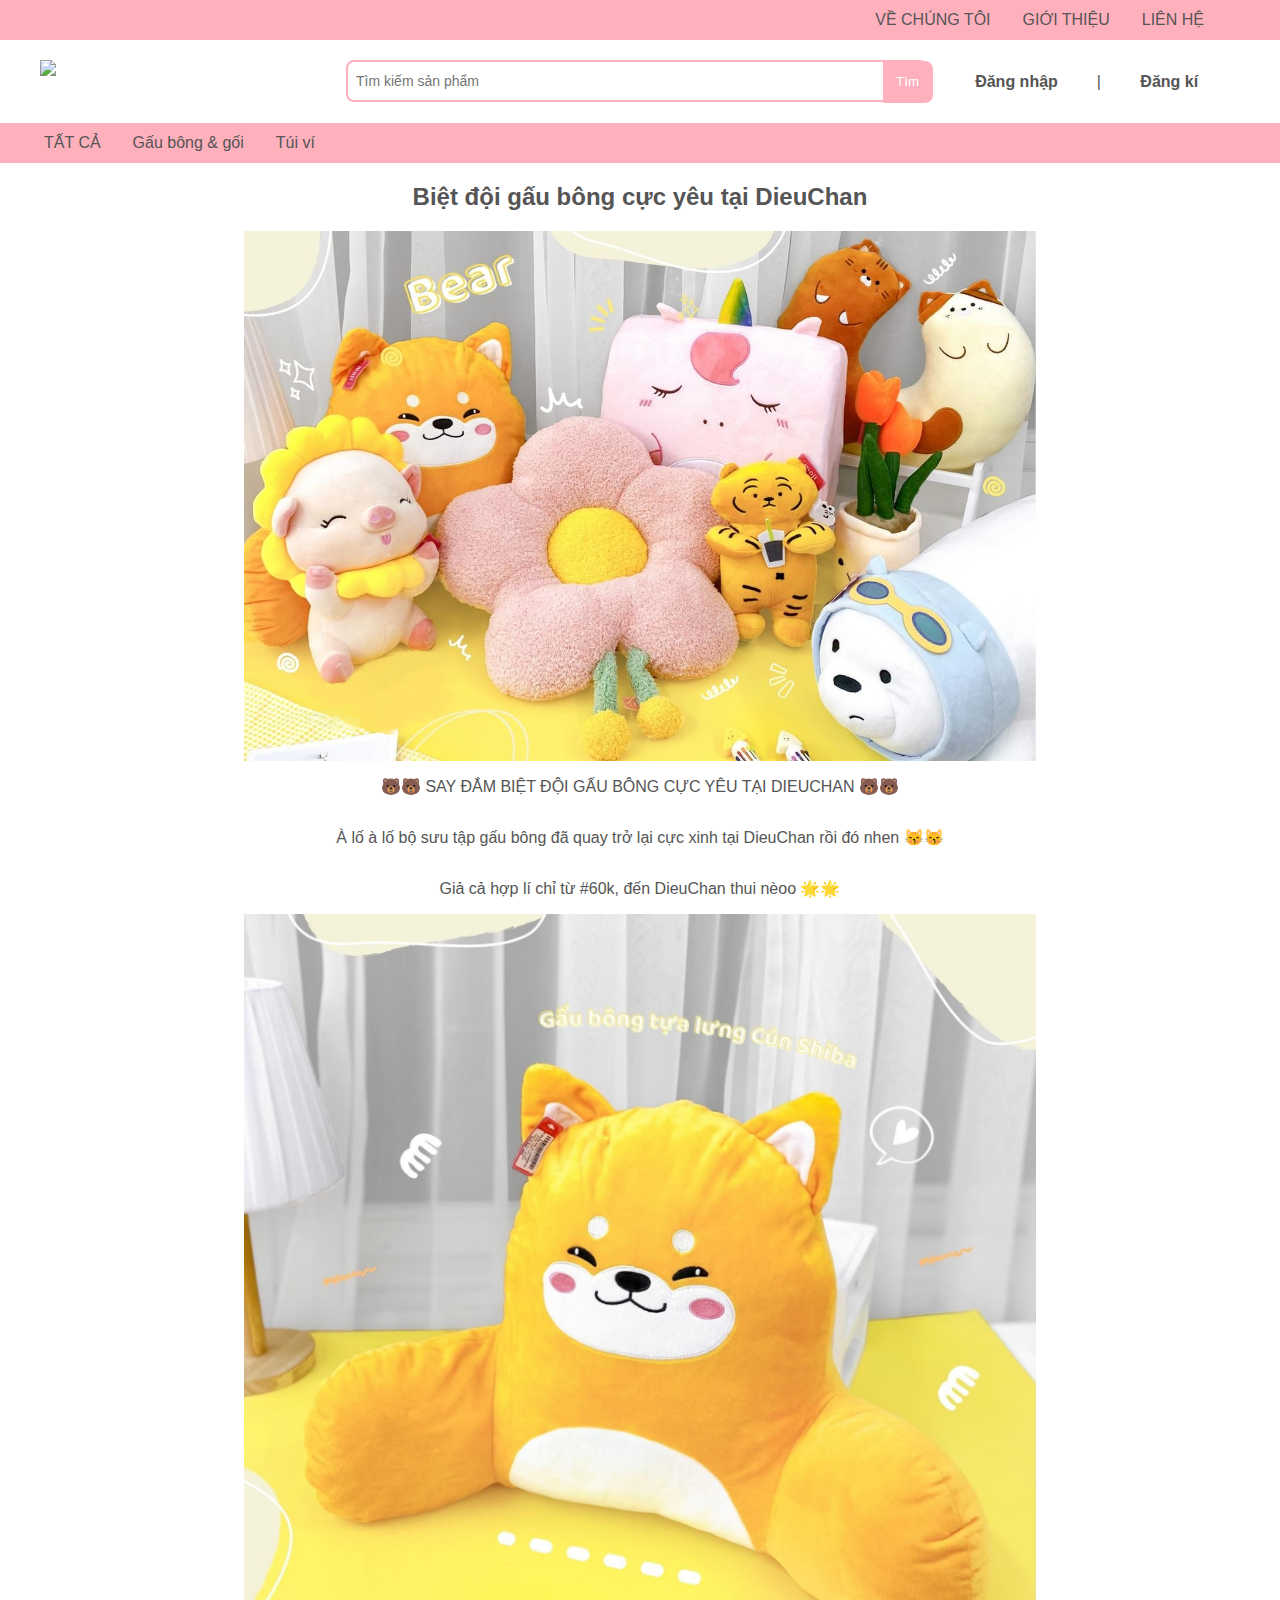
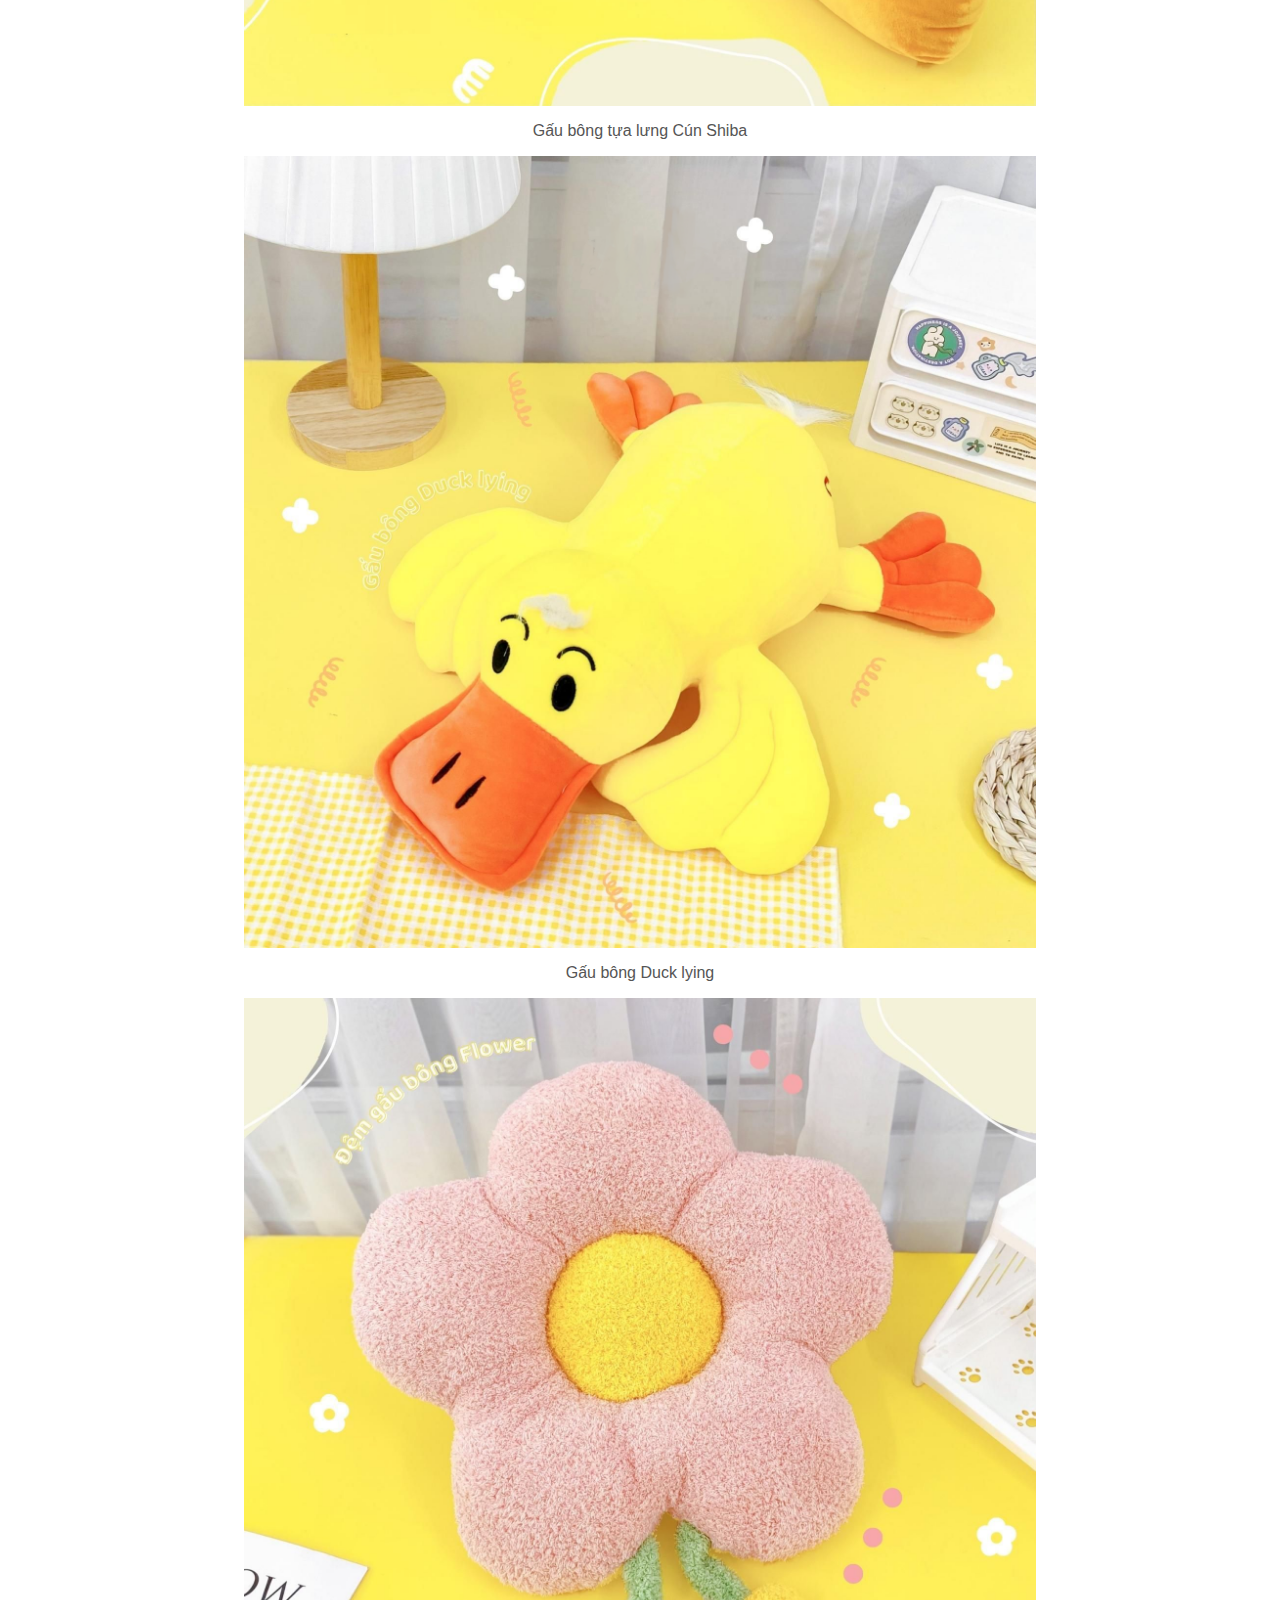
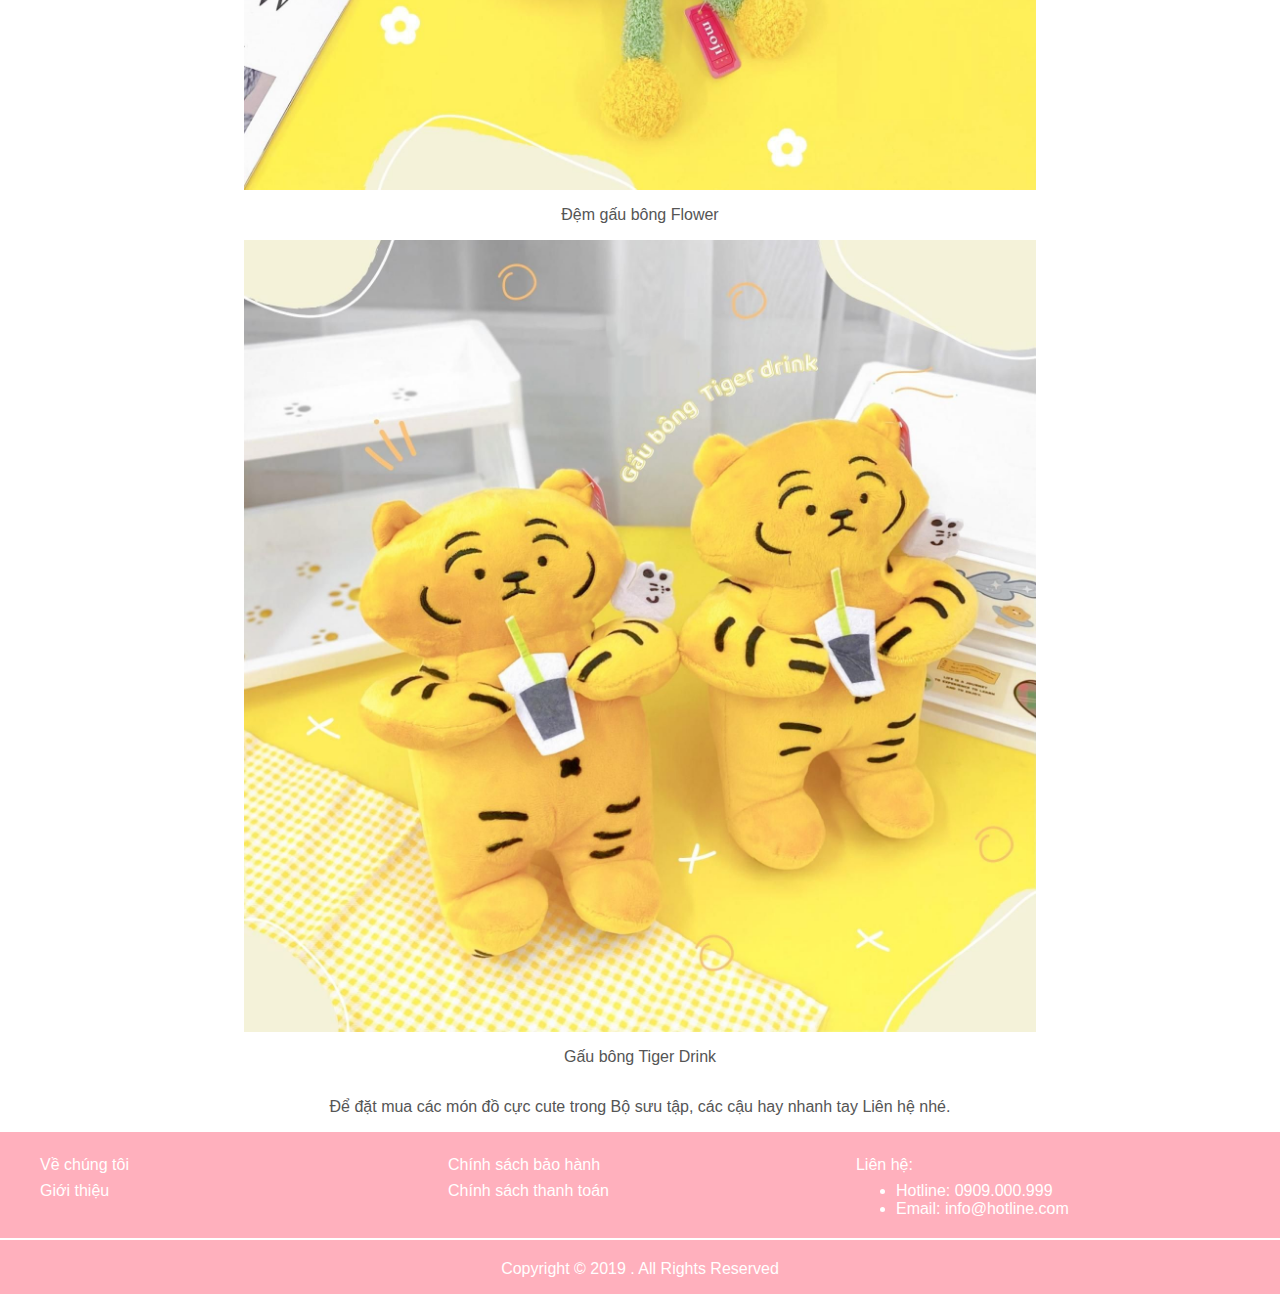
==== biet-doi-gau-bong.html @ 63c12bf6 "add page "biet doi gau bong"" ====
<!DOCTYPE html>
<html lang="en">

<head>
    <meta charset="UTF-8">
    <meta http-equiv="X-UA-Compatible" content="IE=edge">
    <meta name="viewport" content="width=device-width, initial-scale=1.0">
    <title>Biệt đội gấu bông cực yêu tại DieuChan</title>
    <link rel="stylesheet" href="./grid.css" />
    <link rel="stylesheet" href="./style.css" />
    <link href="https://fonts.cdnfonts.com/css/roboto" rel="stylesheet">
</head>

<body>
    <header>
        <div id="nav">
            <div class="grid wide">
                <div class="row nav-inner flex-end">
                    <a class="col c-12">
                        <a class="nav-link" href="./ve-chung-toi.html">VỀ CHÚNG TÔI</a>
                        <a class="nav-link" href="#">GIỚI THIỆU</a>
                        <a class="nav-link" href="#">LIÊN HỆ</a>
                        <a class="nav-link" href="#"></a>
                    </a>
                </div>
            </div>
        </div>
        <div id="main-header" class="grid wide">
            <div class="row">
                <div class="col c-0 m-0 l-3">
                    <a href="./index.html">
                        <img class="logo" src="https://mcdn.nhanh.vn/store/7534/logo_1648694271_Logo%20Web_mojijelly.png" />
                    </a>
                </div>
                <div class="col c-9 m-9 l-6 m-auto-0">
                    <input class="main-input" placeholder="Tìm kiếm sản phẩm" type="text" />
                    <button class="btn-search btn-pink" type="submit">Tìm</button>
                </div>
                <div class="col c-3 row">
                    <a href="#" class="login col c-12 m-6 l-6">Đăng nhập</a>
                    <span class="c-0 m-1 l-1 m-auto slash">|</span>
                    <a href="#" class="login col c-0 m-5 l-5">Đăng kí</a>
                </div>
            </div>
        </div>
        <div id="nav">
            <div class="grid wide">
                <div class="row nav-inner">
                    <a class="col c-12">
                        <a class="nav-link" href="./index.html">TẤT CẢ</a>
                        <a class="nav-link" href="./gau-bong-va-goi.html">Gấu bông & gối</a>
                        <a class="nav-link" href="#">Túi ví</a>
                    </a>
                </div>
            </div>
        </div>
    </header>
    <div id="content" class="grid wide">
        <div class="row">
            <h2 class="col c-12 text-center">Biệt đội gấu bông cực yêu tại DieuChan</h2>
            <img class="col c-12 m-8 m-auto" src="./img/collection-1.png" />
            <p class="col c-12 text-center">🐻🐻 SAY ĐẮM BIỆT ĐỘI GẤU BÔNG CỰC YÊU TẠI DIEUCHAN 🐻🐻</p>
            <p class="col c-12 text-center">À lố à lố bộ sưu tập gấu bông đã quay trở lại cực xinh tại DieuChan rồi đó nhen 😽😽</p>
            <p class="col c-12 text-center">Giả cả hợp lí chỉ từ #60k, đến DieuChan thui nèoo 🌟🌟</p>
            <img class="col c-12 m-8 m-auto" src="./img/biet-doi-gau-01.png" />
            <p class="col c-12 text-center">Gấu bông tựa lưng Cún Shiba</p>
            <img class="col c-12 m-8 m-auto" src="./img/biet-doi-gau-02.png" />
            <p class="col c-12 text-center">Gấu bông Duck lying</p>
            <img class="col c-12 m-8 m-auto" src="./img/biet-doi-gau-03.png" />
            <p class="col c-12 text-center">Đệm gấu bông Flower</p>
            <img class="col c-12 m-8 m-auto" src="./img/biet-doi-gau-04.png" />
            <p class="col c-12 text-center">Gấu bông Tiger Drink</p>
            <p class="col c-12 text-center">Để đặt mua các món đồ cực cute trong Bộ sưu tập, các cậu hay nhanh tay Liên hệ nhé. </p>
        </div>
    </div>

    <footer id="footer">
        <div class="grid wide">
            <div class="row">
                <div class="col c-6 m-4 l-4">
                    <div class="item"><a href="./ve-chung-toi.html">Về chúng tôi</a></div>
                    <div class="item"><a href="#">Giới thiệu</a></div>
                </div>
                <div class="col c-6 m-4 l-4">
                    <div class="item"> <a href="#">Chính sách bảo hành</a></div>
                    <div class="item"><a href="#">Chính sách thanh toán</a></div>
                </div>
                <div class="col c-6 m-4 l-4">
                    <div class="item">Liên hệ:</div>
                    <ul>
                        <li> Hotline: <a href="tel:0909000999">0909.000.999</a></li>
                        <li>Email: <a href="mailto:info@hotline.com">info@hotline.com</a></li>
                    </ul>
                </div>
            </div>
        </div>
        <div class="break col c-12"></div>
        <div class="grid wide">
            <div class="row">
                <div class="copyright col c-12">
                    Copyright &copy; 2019 . All Rights Reserved
                </div>
            </div>
        </div>
    </footer>
</body>

</html>
---- grid.css ----
.grid {
    width: 100%;
    display: block;
    padding: 0;
}

.grid.wide {
    max-width: 1200px;
    margin: 0 auto;
}

.row {
    display: flex;
    flex-wrap: wrap;
    margin-left: -4px;
    margin-right: -4px;
}

.row.no-gutters {
    margin-left: 0;
    margin-right: 0;
}

.col {
    padding-left: 4px;
    padding-right: 4px;
}

.row.no-gutters .col {
    padding-left: 0;
    padding-right: 0;
}

.c-0 {
    display: none;
}

.c-1 {
    flex: 0 0 8.33333%;
    max-width: 8.33333%;
}

.c-2 {
    flex: 0 0 16.66667%;
    max-width: 16.66667%;
}

.c-3 {
    flex: 0 0 25%;
    max-width: 25%;
}

.c-4 {
    flex: 0 0 33.33333%;
    max-width: 33.33333%;
}

.c-5 {
    flex: 0 0 41.66667%;
    max-width: 41.66667%;
}

.c-6 {
    flex: 0 0 50%;
    max-width: 50%;
}

.c-7 {
    flex: 0 0 58.33333%;
    max-width: 58.33333%;
}

.c-8 {
    flex: 0 0 66.66667%;
    max-width: 66.66667%;
}

.c-9 {
    flex: 0 0 75%;
    max-width: 75%;
}

.c-10 {
    flex: 0 0 83.33333%;
    max-width: 83.33333%;
}

.c-11 {
    flex: 0 0 91.66667%;
    max-width: 91.66667%;
}

.c-12 {
    flex: 0 0 100%;
    max-width: 100%;
}

.c-o-1 {
    margin-left: 8.33333%;
}

.c-o-2 {
    margin-left: 16.66667%;
}

.c-o-3 {
    margin-left: 25%;
}

.c-o-4 {
    margin-left: 33.33333%;
}

.c-o-5 {
    margin-left: 41.66667%;
}

.c-o-6 {
    margin-left: 50%;
}

.c-o-7 {
    margin-left: 58.33333%;
}

.c-o-8 {
    margin-left: 66.66667%;
}

.c-o-9 {
    margin-left: 75%;
}

.c-o-10 {
    margin-left: 83.33333%;
}

.c-o-11 {
    margin-left: 91.66667%;
}


/* >= Tablet */

@media (min-width: 740px) {
    .row {
        margin-left: -8px;
        margin-right: -8px;
    }
    .col {
        padding-left: 8px;
        padding-right: 8px;
    }
    .m-0 {
        display: none;
    }
    .m-1,
    .m-2,
    .m-3,
    .m-4,
    .m-5,
    .m-6,
    .m-7,
    .m-8,
    .m-9,
    .m-10,
    .m-11,
    .m-12 {
        display: block;
    }
    .m-1 {
        flex: 0 0 8.33333%;
        max-width: 8.33333%;
    }
    .m-2 {
        flex: 0 0 16.66667%;
        max-width: 16.66667%;
    }
    .m-3 {
        flex: 0 0 25%;
        max-width: 25%;
    }
    .m-4 {
        flex: 0 0 33.33333%;
        max-width: 33.33333%;
    }
    .m-5 {
        flex: 0 0 41.66667%;
        max-width: 41.66667%;
    }
    .m-6 {
        flex: 0 0 50%;
        max-width: 50%;
    }
    .m-7 {
        flex: 0 0 58.33333%;
        max-width: 58.33333%;
    }
    .m-8 {
        flex: 0 0 66.66667%;
        max-width: 66.66667%;
    }
    .m-9 {
        flex: 0 0 75%;
        max-width: 75%;
    }
    .m-10 {
        flex: 0 0 83.33333%;
        max-width: 83.33333%;
    }
    .m-11 {
        flex: 0 0 91.66667%;
        max-width: 91.66667%;
    }
    .m-12 {
        flex: 0 0 100%;
        max-width: 100%;
    }
    .m-o-1 {
        margin-left: 8.33333%;
    }
    .m-o-2 {
        margin-left: 16.66667%;
    }
    .m-o-3 {
        margin-left: 25%;
    }
    .m-o-4 {
        margin-left: 33.33333%;
    }
    .m-o-5 {
        margin-left: 41.66667%;
    }
    .m-o-6 {
        margin-left: 50%;
    }
    .m-o-7 {
        margin-left: 58.33333%;
    }
    .m-o-8 {
        margin-left: 66.66667%;
    }
    .m-o-9 {
        margin-left: 75%;
    }
    .m-o-10 {
        margin-left: 83.33333%;
    }
    .m-o-11 {
        margin-left: 91.66667%;
    }
}


/* PC medium resolution > */

@media (min-width: 1113px) {
    .row {
        margin-left: -12px;
        margin-right: -12px;
    }
    .row.sm-gutter {
        margin-left: -5px;
        margin-right: -5px;
    }
    .col {
        padding-left: 12px;
        padding-right: 12px;
    }
    .row.sm-gutter .col {
        padding-left: 5px;
        padding-right: 5px;
    }
    .l-0 {
        display: none;
    }
    .l-1,
    .l-2,
    .l-2-4,
    .l-3,
    .l-4,
    .l-5,
    .l-6,
    .l-7,
    .l-8,
    .l-9,
    .l-10,
    .l-11,
    .l-12 {
        display: block;
    }
    .l-1 {
        flex: 0 0 8.33333%;
        max-width: 8.33333%;
    }
    .l-2 {
        flex: 0 0 16.66667%;
        max-width: 16.66667%;
    }
    .l-2-4 {
        flex: 0 0 20%;
        max-width: 20%;
    }
    .l-3 {
        flex: 0 0 25%;
        max-width: 25%;
    }
    .l-4 {
        flex: 0 0 33.33333%;
        max-width: 33.33333%;
    }
    .l-5 {
        flex: 0 0 41.66667%;
        max-width: 41.66667%;
    }
    .l-6 {
        flex: 0 0 50%;
        max-width: 50%;
    }
    .l-7 {
        flex: 0 0 58.33333%;
        max-width: 58.33333%;
    }
    .l-8 {
        flex: 0 0 66.66667%;
        max-width: 66.66667%;
    }
    .l-9 {
        flex: 0 0 75%;
        max-width: 75%;
    }
    .l-10 {
        flex: 0 0 83.33333%;
        max-width: 83.33333%;
    }
    .l-11 {
        flex: 0 0 91.66667%;
        max-width: 91.66667%;
    }
    .l-12 {
        flex: 0 0 100%;
        max-width: 100%;
    }
    .l-o-1 {
        margin-left: 8.33333%;
    }
    .l-o-2 {
        margin-left: 16.66667%;
    }
    .l-o-3 {
        margin-left: 25%;
    }
    .l-o-4 {
        margin-left: 33.33333%;
    }
    .l-o-5 {
        margin-left: 41.66667%;
    }
    .l-o-6 {
        margin-left: 50%;
    }
    .l-o-7 {
        margin-left: 58.33333%;
    }
    .l-o-8 {
        margin-left: 66.66667%;
    }
    .l-o-9 {
        margin-left: 75%;
    }
    .l-o-10 {
        margin-left: 83.33333%;
    }
    .l-o-11 {
        margin-left: 91.66667%;
    }
}


/* Tablet - PC low resolution */

@media (min-width: 740px) and (max-width: 1023px) {
    .wide {
        width: 644px;
    }
}


/* > PC low resolution */

@media (min-width: 1024px) and (max-width: 1239px) {
    .wide {
        width: 984px;
    }
    .wide .row {
        margin-left: -12px;
        margin-right: -12px;
    }
    .wide .row.sm-gutter {
        margin-left: -5px;
        margin-right: -5px;
    }
    .wide .col {
        padding-left: 12px;
        padding-right: 12px;
    }
    .wide .row.sm-gutter .col {
        padding-left: 5px;
        padding-right: 5px;
    }
    .wide .l-0 {
        display: none;
    }
    .wide .l-1,
    .wide .l-2,
    .wide .l-2-4,
    .wide .l-3,
    .wide .l-4,
    .wide .l-5,
    .wide .l-6,
    .wide .l-7,
    .wide .l-8,
    .wide .l-9,
    .wide .l-10,
    .wide .l-11,
    .wide .l-12 {
        display: block;
    }
    .wide .l-1 {
        flex: 0 0 8.33333%;
        max-width: 8.33333%;
    }
    .wide .l-2 {
        flex: 0 0 16.66667%;
        max-width: 16.66667%;
    }
    .wide .l-2-4 {
        flex: 0 0 20%;
        max-width: 20%;
    }
    .wide .l-3 {
        flex: 0 0 25%;
        max-width: 25%;
    }
    .wide .l-4 {
        flex: 0 0 33.33333%;
        max-width: 33.33333%;
    }
    .wide .l-5 {
        flex: 0 0 41.66667%;
        max-width: 41.66667%;
    }
    .wide .l-6 {
        flex: 0 0 50%;
        max-width: 50%;
    }
    .wide .l-7 {
        flex: 0 0 58.33333%;
        max-width: 58.33333%;
    }
    .wide .l-8 {
        flex: 0 0 66.66667%;
        max-width: 66.66667%;
    }
    .wide .l-9 {
        flex: 0 0 75%;
        max-width: 75%;
    }
    .wide .l-10 {
        flex: 0 0 83.33333%;
        max-width: 83.33333%;
    }
    .wide .l-11 {
        flex: 0 0 91.66667%;
        max-width: 91.66667%;
    }
    .wide .l-12 {
        flex: 0 0 100%;
        max-width: 100%;
    }
    .wide .l-o-1 {
        margin-left: 8.33333%;
    }
    .wide .l-o-2 {
        margin-left: 16.66667%;
    }
    .wide .l-o-3 {
        margin-left: 25%;
    }
    .wide .l-o-4 {
        margin-left: 33.33333%;
    }
    .wide .l-o-5 {
        margin-left: 41.66667%;
    }
    .wide .l-o-6 {
        margin-left: 50%;
    }
    .wide .l-o-7 {
        margin-left: 58.33333%;
    }
    .wide .l-o-8 {
        margin-left: 66.66667%;
    }
    .wide .l-o-9 {
        margin-left: 75%;
    }
    .wide .l-o-10 {
        margin-left: 83.33333%;
    }
    .wide .l-o-11 {
        margin-left: 91.66667%;
    }
}
---- style.css ----
* {
    box-sizing: border-box;
    color: #555;
}

input[type='number'] {
    -moz-appearance: textfield;
}

input::-webkit-outer-spin-button,
input::-webkit-inner-spin-button {
    -webkit-appearance: none;
}

html {
    font-family: 'Roboto', sans-serif;
}

body {
    padding: 0!important;
    margin: 0 !important;
}

#main-header {
    /* display: flex; */
    padding: 20px 0;
    color: palevioletred;
}

#main-header .logo {
    height: 60px;
}

#main-header .main-input {
    width: 99%;
    overflow: hidden;
    border: 2px solid #ffb0bd;
    line-height: 30px;
    border-radius: 8px;
    font-size: 14px;
    padding: 4px 8px;
    padding-right: 50px;
}

#main-header .btn-search {
    cursor: pointer;
    width: 50px;
    line-height: 30px;
    border: 2px solid #ffb0bd;
    padding: 4px 8px;
    margin-left: -50px;
    border-top-right-radius: 8px;
    border-bottom-right-radius: 8px;
}

#main-header .login {
    text-align: center;
    font-weight: 600;
    margin: auto 0px;
    text-decoration: none;
}

#main-header .login:hover {
    color: #ffb0bd;
}

#main-header .slash {
    text-align: center;
}

#nav {
    height: 40px;
    background-color: #ffb0bd;
}

#nav .nav-inner {
    height: 100%;
    display: flex;
}

#nav .nav-inner .nav-link {
    padding: 0 16px;
    display: inline-block;
    line-height: 40px;
    height: 100%;
    text-decoration: none;
}

#nav .nav-inner .nav-link:hover {
    background-color: #fad8de;
}

#nav .nav-inner.flex-end {
    justify-content: flex-end;
}

#slider .slider-img {
    display: inline-block;
}

#slider img {
    max-width: 100%;
}

#left-bar ul {
    padding-left: 0;
    list-style: none;
}

#left-bar ul * {
    display: block;
    text-decoration: none;
}

#left-bar ul .title-list {
    padding-top: 8px;
    padding-bottom: 20px;
}

#left-bar ul a {
    border-radius: 4px;
    padding: 10px;
    border: 1px solid #eee;
}

#left-bar ul a:hover {
    background-color: rgb(242, 242, 242);
}

#left-bar .title-list {
    font-size: 20px;
    font-weight: bold;
}

#content .item {
    margin-bottom: 28px;
}

#content .item .image {
    overflow: hidden;
    position: relative;
}

#content .item .image div {
    display: block;
    overflow: hidden;
}

#content .item .image div>img {
    width: 100%;
    display: block;
    transition: all 0.3s;
}

#content .item .image div:hover>img {
    transform: scale(1.2);
}

#content .item .image:hover>.add-to-card {
    opacity: 1;
    transform: translateY(0%);
    transition: all .4s;
}

#content .item .add-to-card {
    opacity: 0;
    position: absolute;
    width: 100%;
    left: 0;
    bottom: 0;
    z-index: 1;
    padding: 4px 10px;
    background: rgba(255, 176, 189, .9);
    color: #fff;
    transform: translateY(80%);
    transition: all .4s;
}

#content .item .btn-add {
    display: block;
    text-decoration: none;
    text-align: center;
    width: 100%;
    border: 1px solid transparent;
    border-radius: 0.35rem;
    color: #fff;
}

#content .item .title {
    margin-top: 8px;
    text-decoration: none;
    font-weight: 600;
    font-size: 16px;
    line-height: 20px;
    height: 40px;
    display: block;
    overflow-y: hidden;
}

#content .item .title:hover {
    color: #ffb0bd;
}

#content .item .price {
    margin-top: 16px;
    font-weight: 600;
}

#content .btn-add-to-cart {
    width: 140px;
}

#content .pagination {
    list-style: none;
    display: flex;
    padding-left: 0;
    justify-content: center;
}

#content .pagination .page-link {
    position: relative;
    display: block;
    padding: 0.5rem 0.75rem;
    line-height: 1.25;
    background-color: #fff;
    border: 1px solid #eee;
    text-decoration: none;
    border-radius: 2px;
}

#content .pagination .page-link:hover {
    background-color: rgb(243, 242, 242);
}

#content .pagination .page-link.active {
    background-color: #ffb0bd;
    color: #fff;
}

#product .product-image {
    max-width: 100%;
}

#product .breadcrumb a {
    text-decoration: none;
    margin: 0 4px;
    padding: 16px 0;
    font-weight: normal;
    display: inline-block;
}

#product .breadcrumb a:hover {
    color: #ffb0bd;
}

#product .breadcrumb a.active {
    color: #ffb0bd;
}

#product .title {
    margin-top: 0;
}

#product .price {
    font-size: 32px;
}

#product .amount {
    margin: 20px 0;
}

#product .amount .up-down {
    text-align: center;
    margin-left: 20px;
    display: inline-flex;
    border: 1px solid #d0d0d0;
}

#product .amount .up-down input {
    -webkit-appearance: none;
    font-size: 14px;
    width: 50px;
    min-height: 30px;
    border: none;
    text-align: center;
    border-right: 1px solid #d0d0d0;
    border-left: 1px solid #d0d0d0;
}

#product .amount .change {
    min-width: 30px;
    min-height: 30px;
    cursor: pointer;
    font-size: 18px;
    line-height: 30px;
}

#product .amount .change:hover {
    background-color: rgb(242, 242, 242);
}

#product .policy * {
    margin: 10px auto;
}

#footer {
    color: #fff;
    background-color: #ffb0bd;
}

#footer .grid {
    padding: 16px 0;
}

#footer .item {
    margin: 8px 0;
}

#footer .break {
    width: 100%;
    margin: 4px 0;
    border-bottom: 2px solid #fff;
}

#footer .copyright {
    text-align: center;
}

#footer * {
    text-decoration: none;
    color: #fff;
}

#footer a:hover {
    color: #e75d74;
}

#footer ul {
    margin: 0 auto;
}

#information p {
    text-align: justify;
}


/* ========== GENERAL ========== */

.btn {
    cursor: pointer;
    text-decoration: none;
    text-align: center;
    min-width: 140px;
    padding: 6px 20px;
    border: 1px solid transparent;
    border-radius: 0.35rem;
    display: block;
    margin: 0 auto 20px;
}

.btn-pink {
    color: #fff;
    background-color: #ffb0bd;
    border-color: #ffb0bd;
}

.btn-pink:hover {
    background-color: #f39ba9;
}

.text-center {
    text-align: center;
}

.m-auto-0 {
    margin: auto 0;
}

.m-0-auto {
    margin: 0 auto;
}

.m-auto {
    margin: auto;
}

.bg-blue {
    background-color: blue;
}

.bg-green {
    background-color: green;
}

.ruler-item {
    text-align: center;
    color: #fff;
}
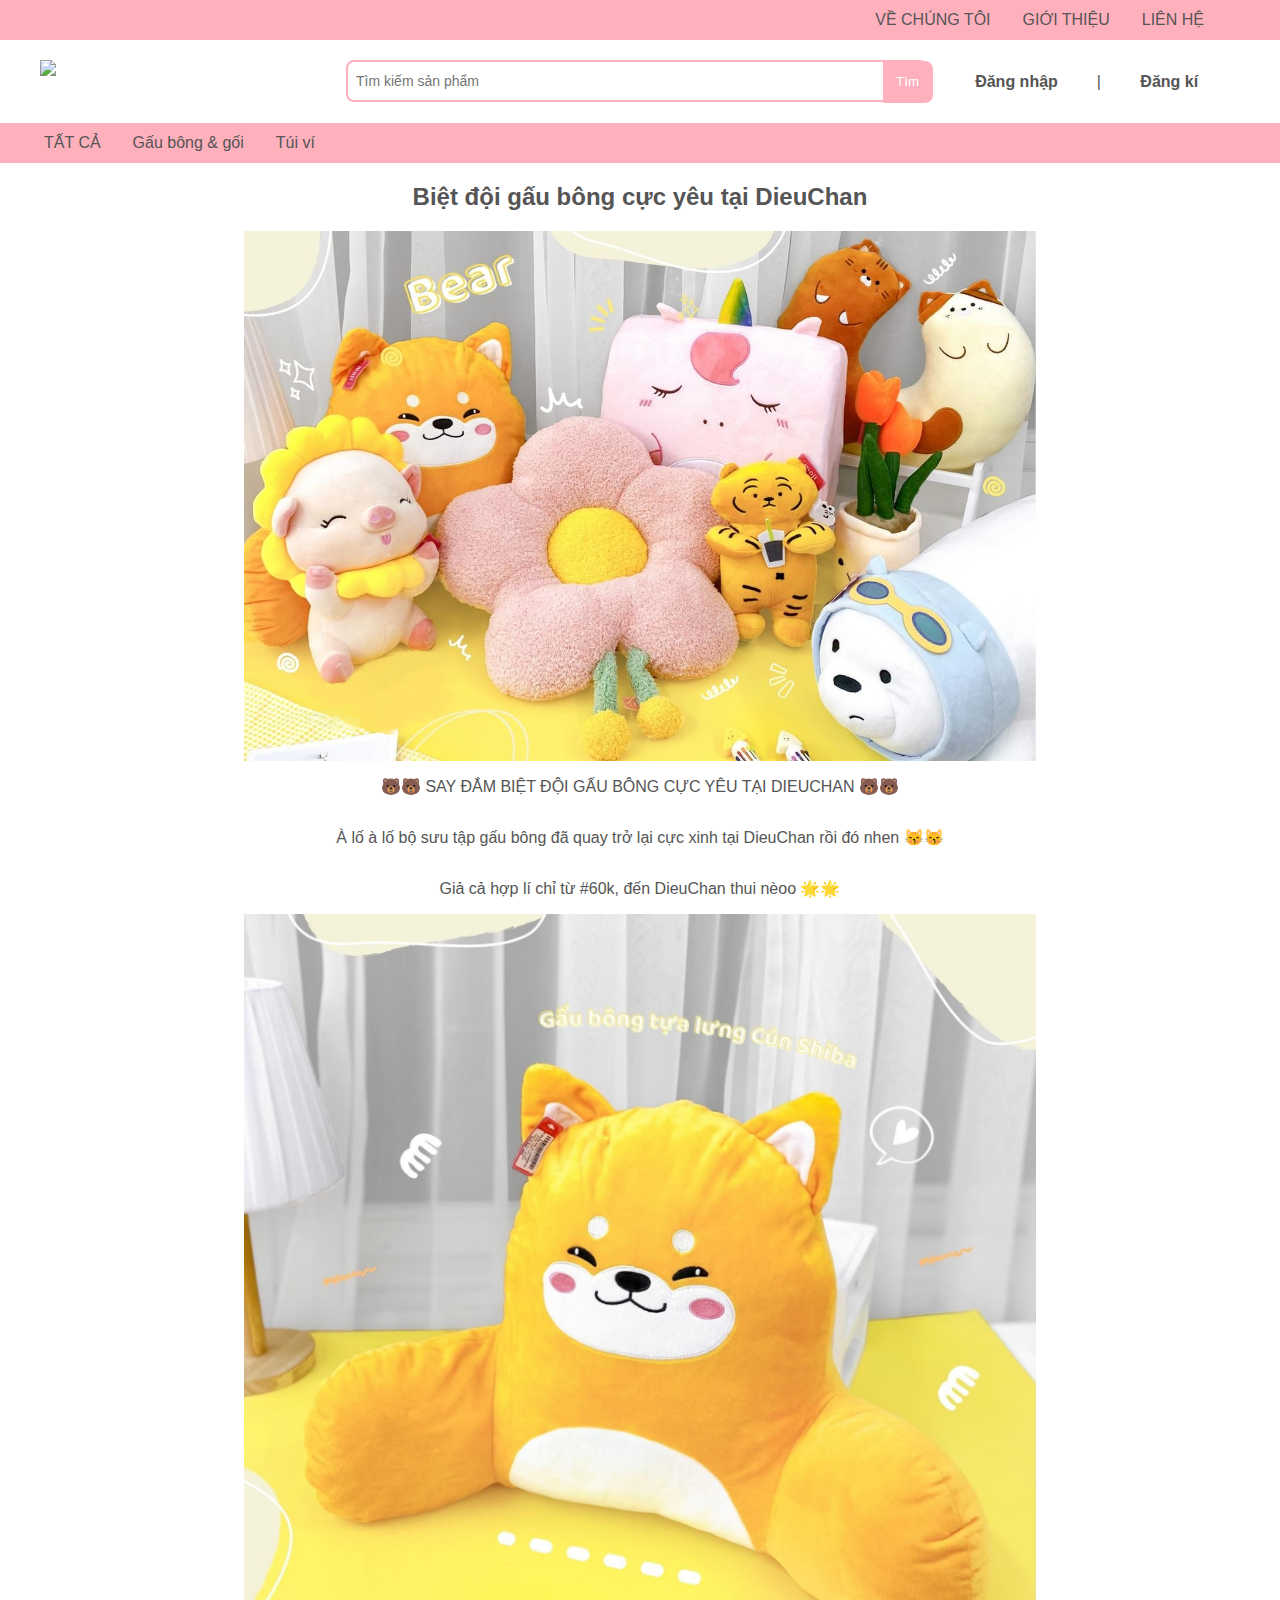
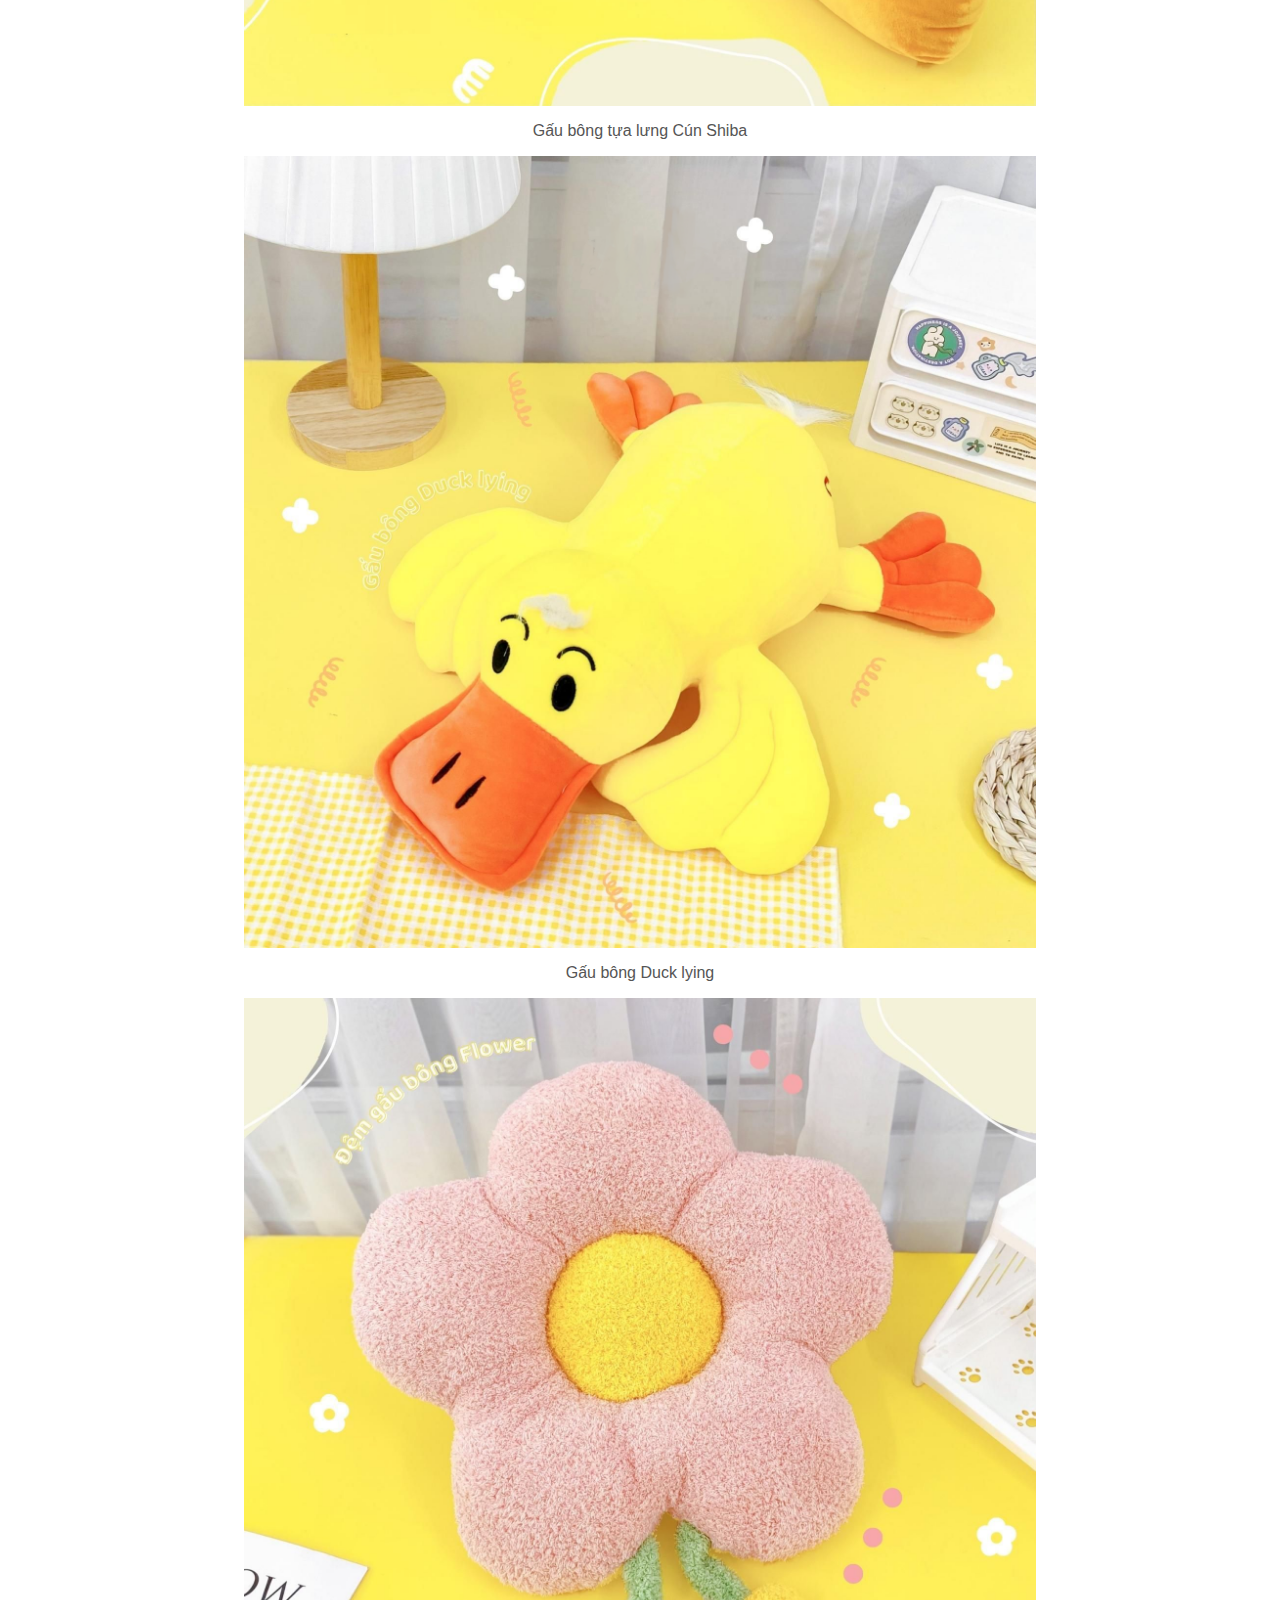
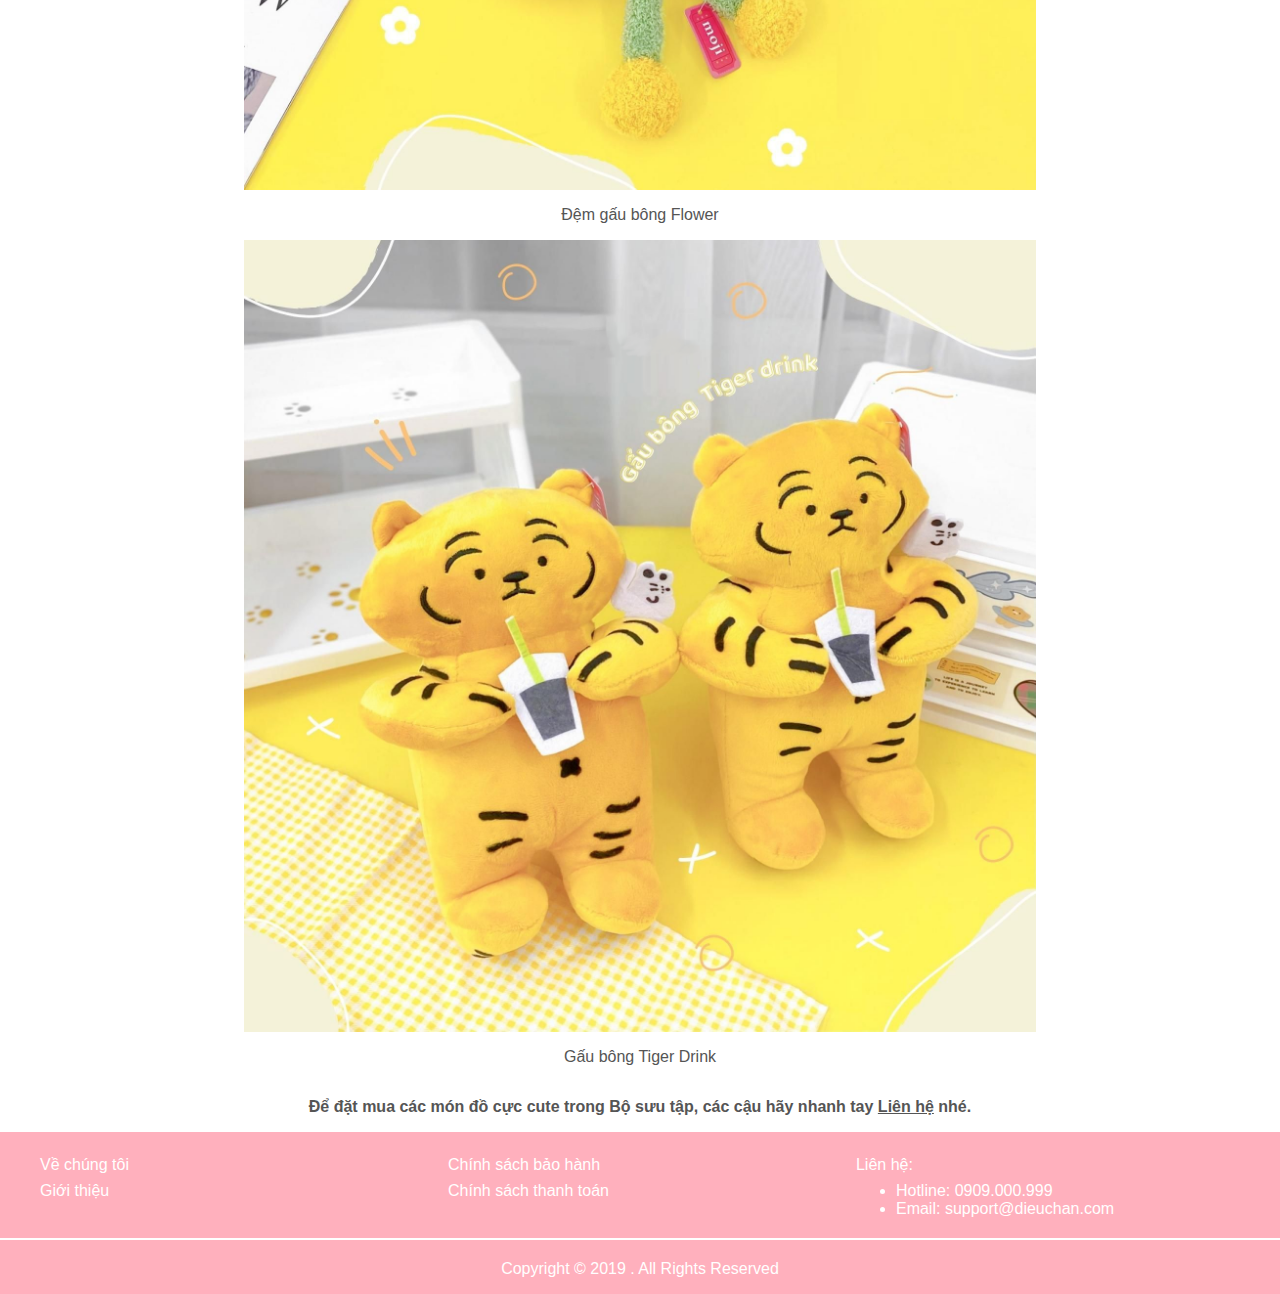
==== commit 49299481: "add page "lien he"" ====
--- a/biet-doi-gau-bong.html
+++ b/biet-doi-gau-bong.html
@@ -19,7 +19,7 @@
                     <a class="col c-12">
                         <a class="nav-link" href="./ve-chung-toi.html">VỀ CHÚNG TÔI</a>
                         <a class="nav-link" href="#">GIỚI THIỆU</a>
-                        <a class="nav-link" href="#">LIÊN HỆ</a>
+                        <a class="nav-link" href="./lien-he.html">LIÊN HỆ</a>
                         <a class="nav-link" href="#"></a>
                     </a>
                 </div>
@@ -70,10 +70,12 @@
             <p class="col c-12 text-center">Đệm gấu bông Flower</p>
             <img class="col c-12 m-8 m-auto" src="./img/biet-doi-gau-04.png" />
             <p class="col c-12 text-center">Gấu bông Tiger Drink</p>
-            <p class="col c-12 text-center">Để đặt mua các món đồ cực cute trong Bộ sưu tập, các cậu hay nhanh tay Liên hệ nhé. </p>
+            <p class="col c-12 text-center">
+                <b>Để đặt mua các món đồ cực cute trong Bộ sưu tập, các cậu hãy nhanh tay <a href="./lien-he.html">Liên
+                        hệ</a> nhé.</b>
+            </p>
         </div>
     </div>
-
     <footer id="footer">
         <div class="grid wide">
             <div class="row">
@@ -86,10 +88,10 @@
                     <div class="item"><a href="#">Chính sách thanh toán</a></div>
                 </div>
                 <div class="col c-6 m-4 l-4">
-                    <div class="item">Liên hệ:</div>
+                    <div class="item"><a href="./lien-he.html">Liên hệ:</a></div>
                     <ul>
                         <li> Hotline: <a href="tel:0909000999">0909.000.999</a></li>
-                        <li>Email: <a href="mailto:info@hotline.com">info@hotline.com</a></li>
+                        <li>Email: <a href="mailto:support@dieuchan.com">support@dieuchan.com</a></li>
                     </ul>
                 </div>
             </div>
--- a/style.css
+++ b/style.css
@@ -12,7 +12,7 @@
     -webkit-appearance: none;
 }
 
-html {
+html * {
     font-family: 'Roboto', sans-serif;
 }
 
@@ -336,11 +336,40 @@
 }
 
 #footer ul {
-    margin: 0 auto;
+    margin: 0;
 }
 
 #information p {
     text-align: justify;
+}
+
+#contact label,
+#contact input,
+#contact textarea {
+    margin: 4px 0;
+    font-size: 16px;
+}
+
+#contact label {
+    display: block;
+    font-weight: bold;
+}
+
+#contact input,
+#contact textarea {
+    width: 100%;
+    padding: 10px;
+    border-radius: 8px;
+    border: 2px solid#f39ba9;
+}
+
+#contact textarea {
+    height: 100px;
+}
+
+#contact .btn-contact {
+    font-size: 16px;
+    width: 100%;
 }
 
 
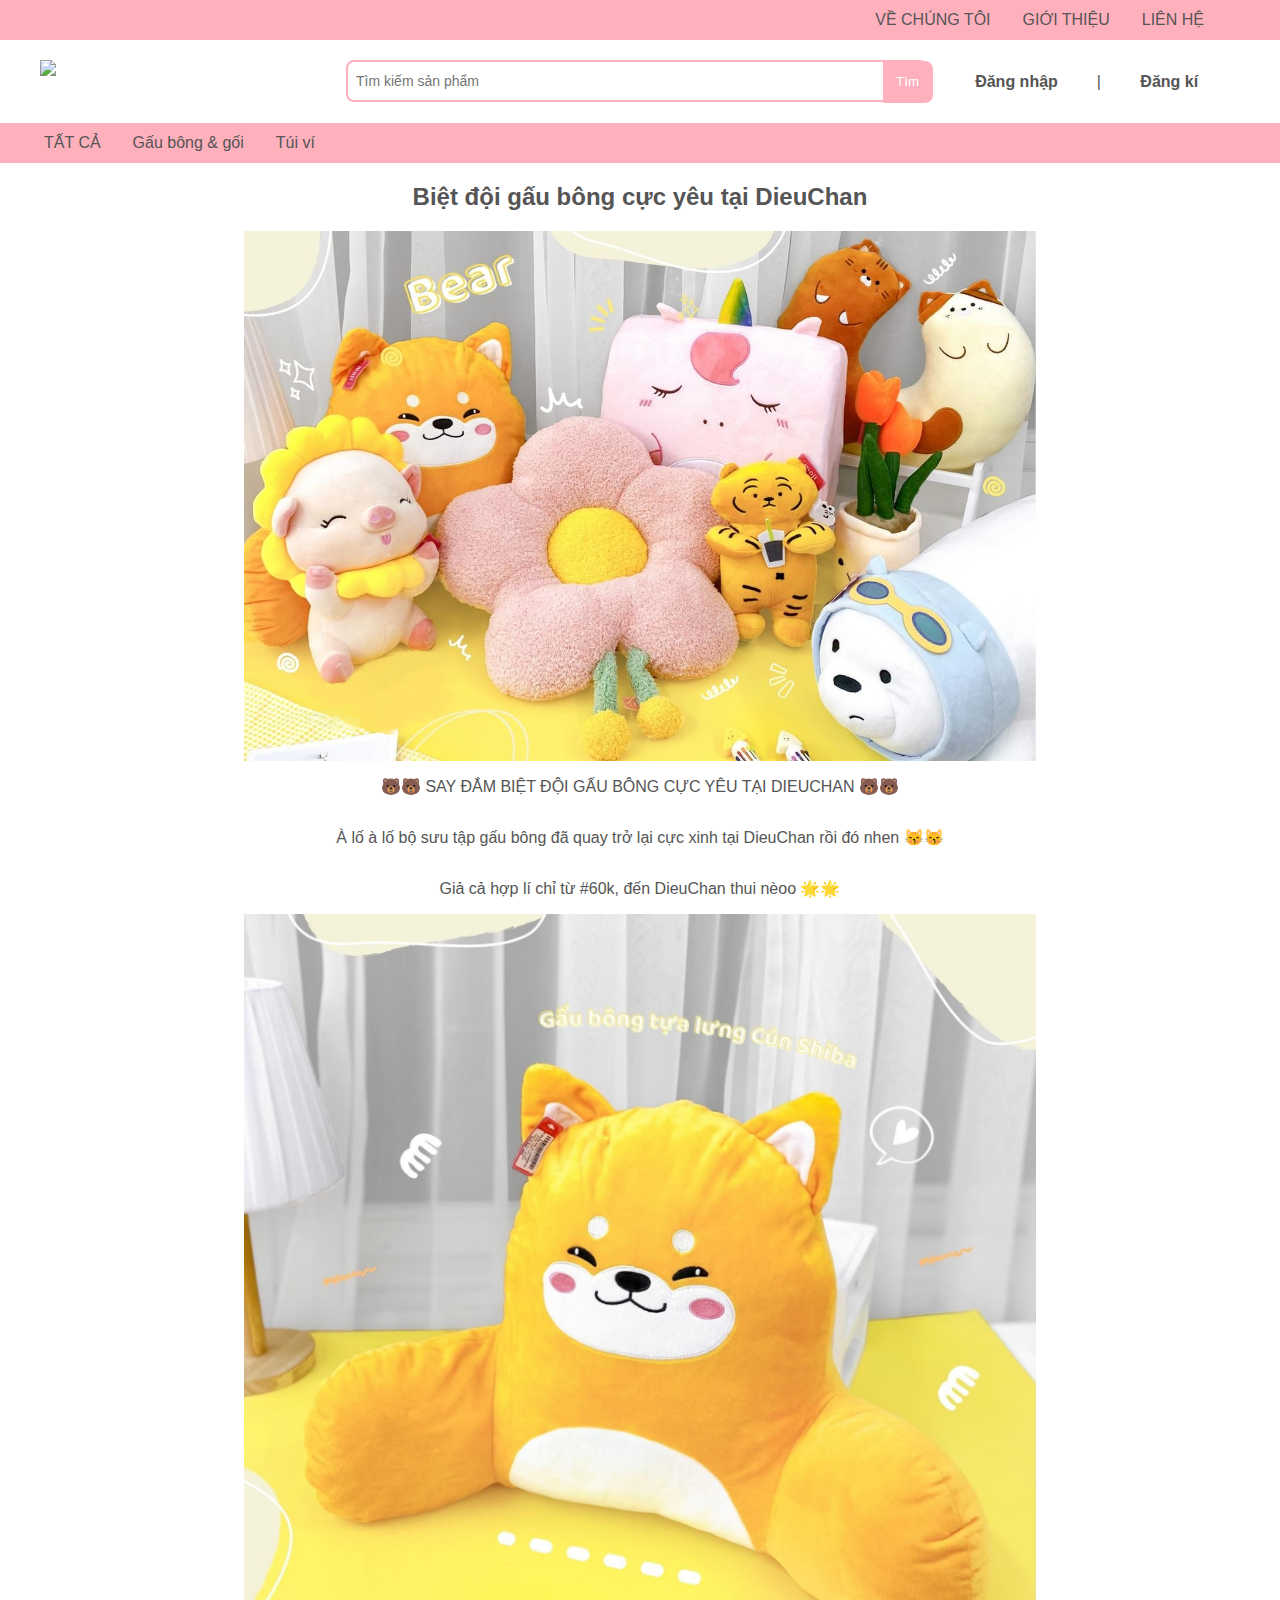
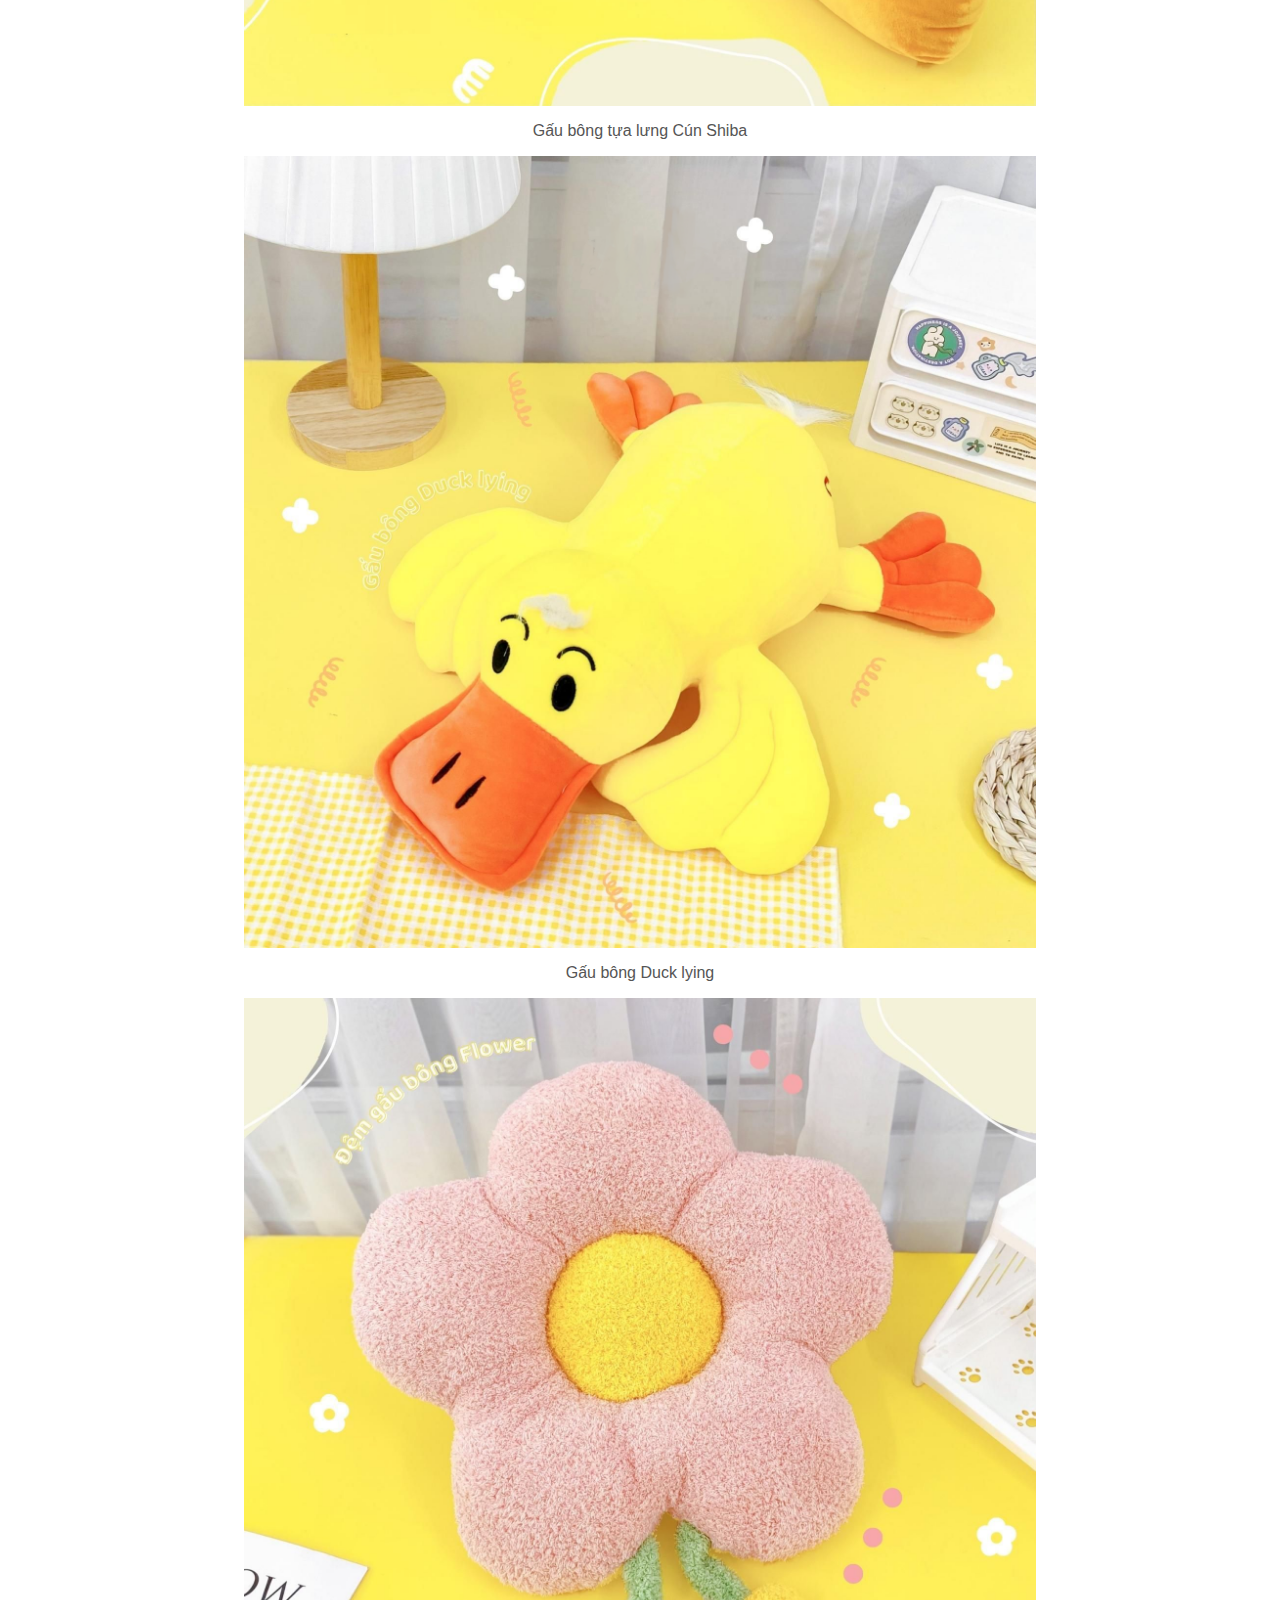
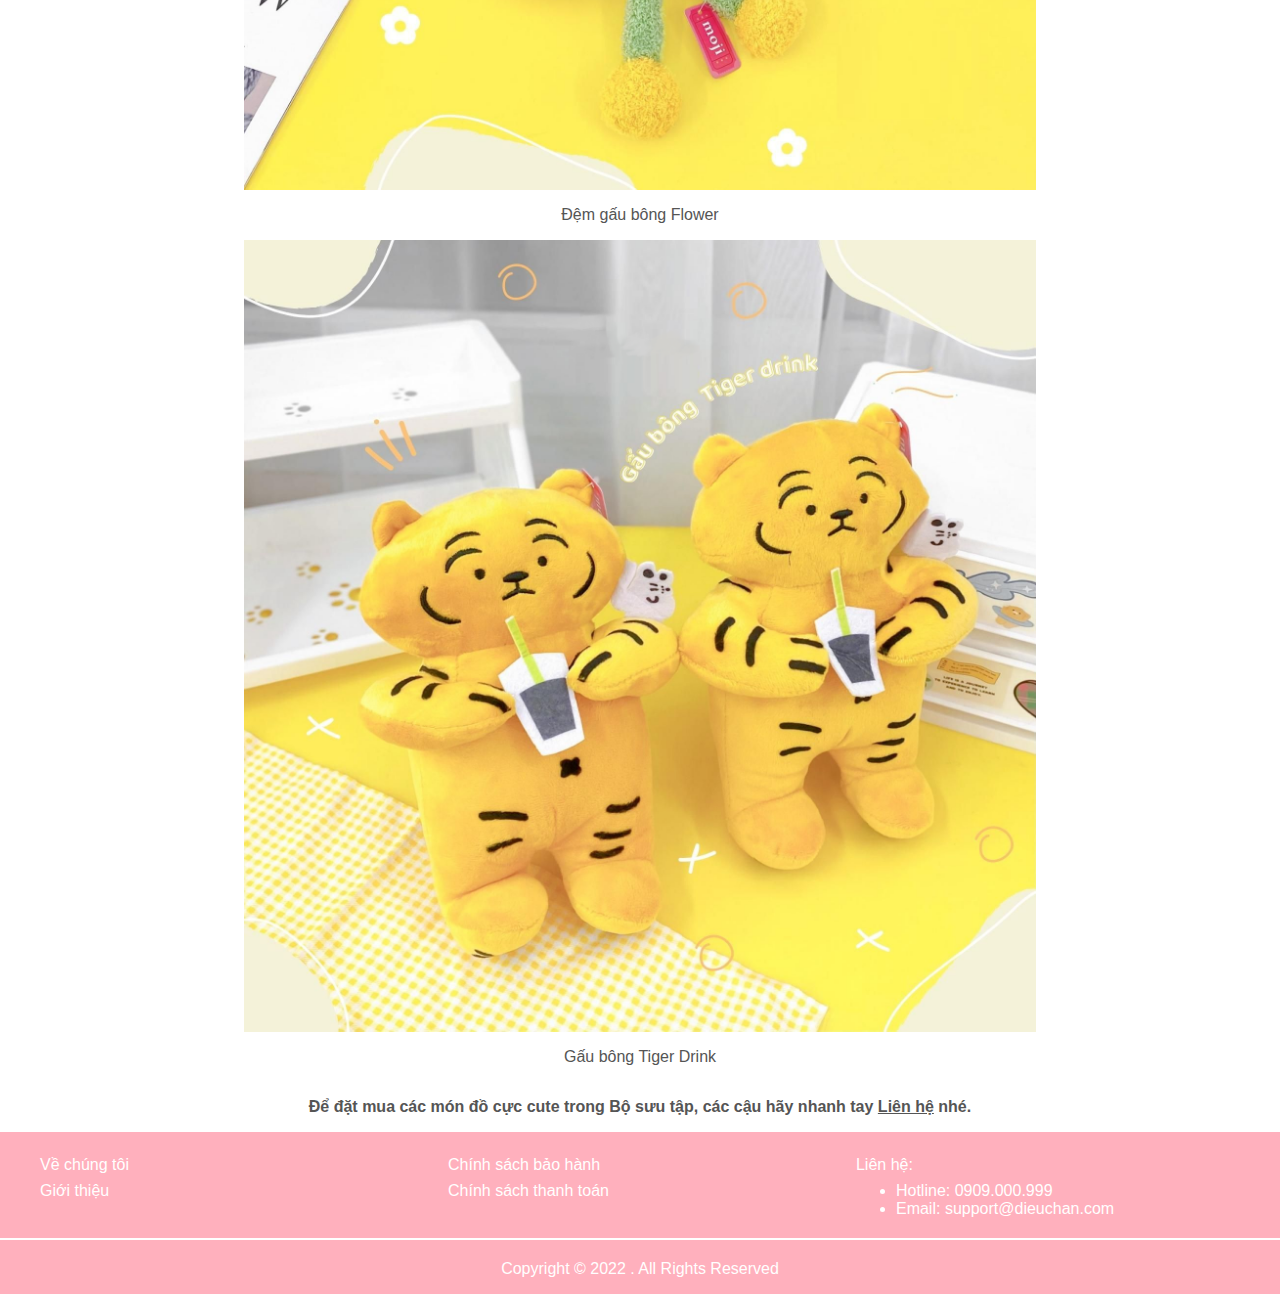
==== commit 1e389c77: "update footer" ====
--- a/biet-doi-gau-bong.html
+++ b/biet-doi-gau-bong.html
@@ -9,6 +9,7 @@
     <link rel="stylesheet" href="./grid.css" />
     <link rel="stylesheet" href="./style.css" />
     <link href="https://fonts.cdnfonts.com/css/roboto" rel="stylesheet">
+    <link rel="icon" href="./img/icon.jpg" type="image/png">
 </head>
 
 <body>
@@ -100,7 +101,7 @@
         <div class="grid wide">
             <div class="row">
                 <div class="copyright col c-12">
-                    Copyright &copy; 2019 . All Rights Reserved
+                    Copyright &copy; 2022 . All Rights Reserved
                 </div>
             </div>
         </div>
